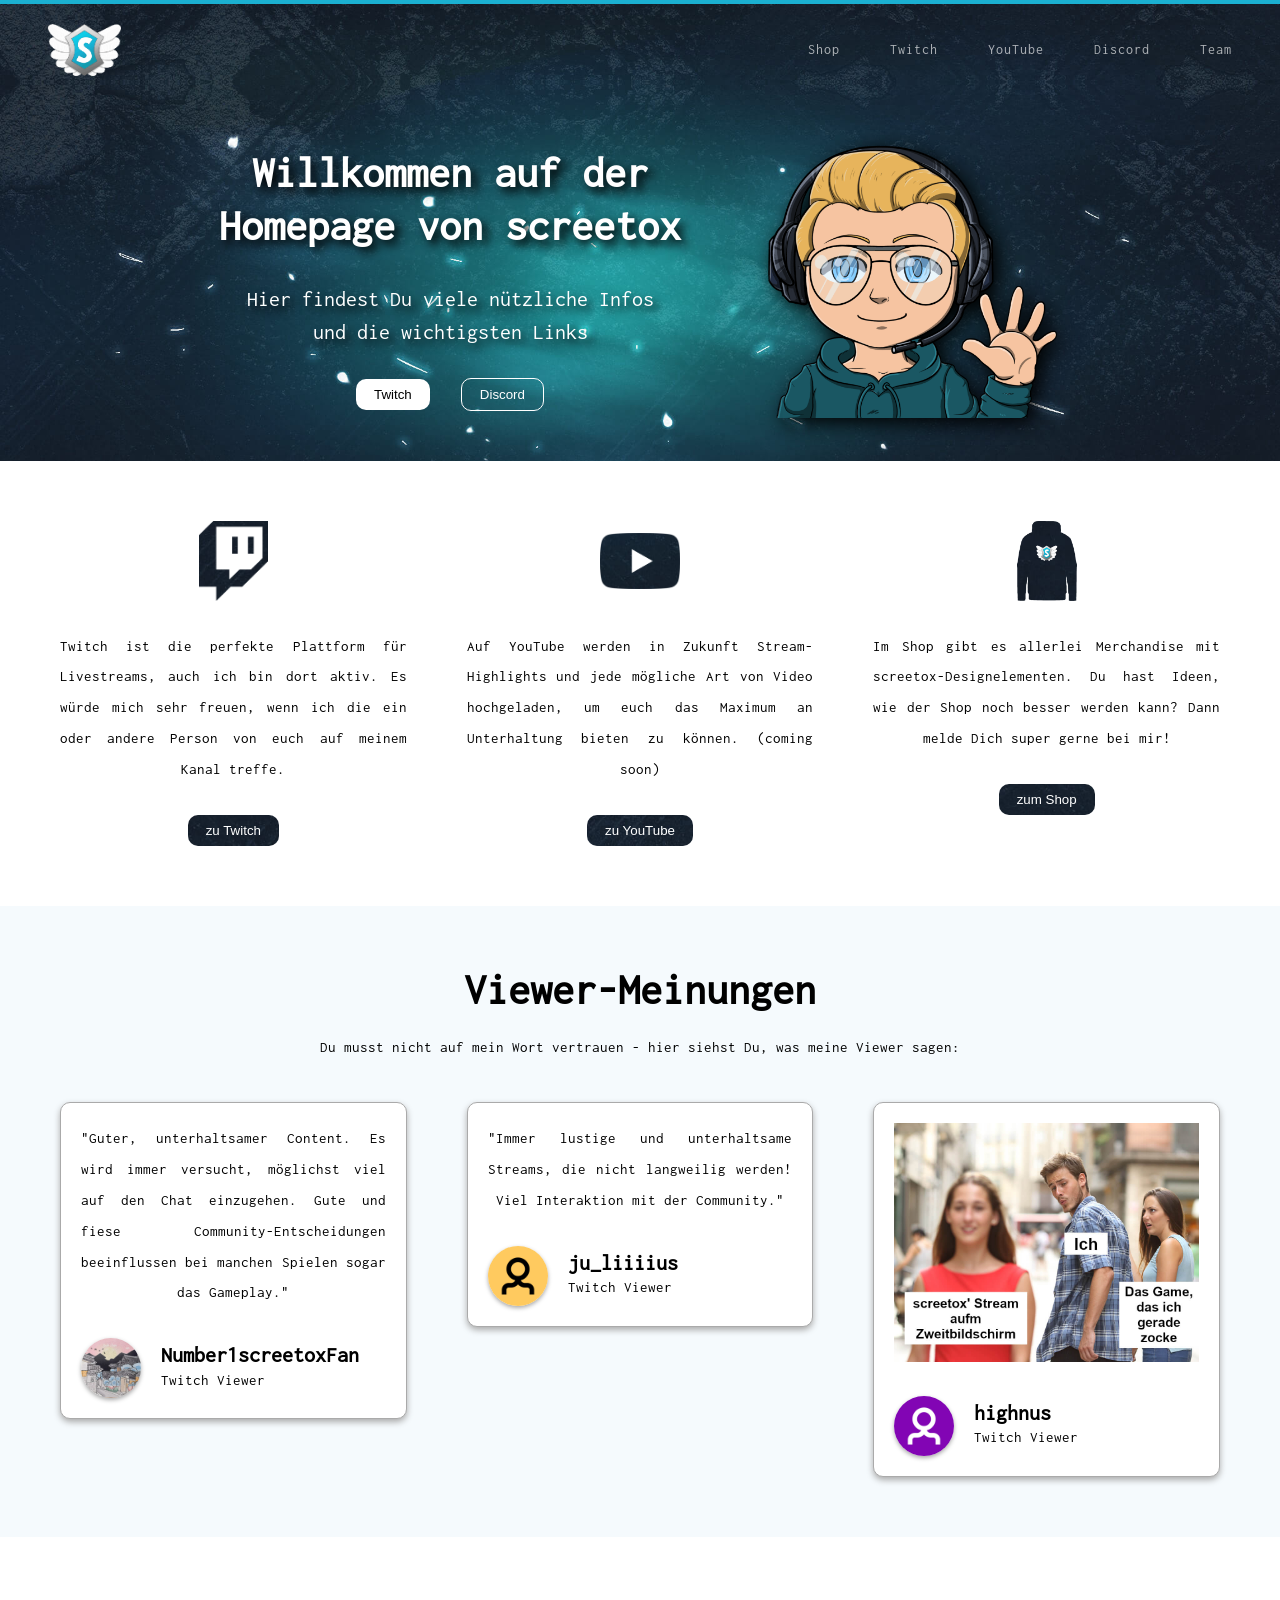
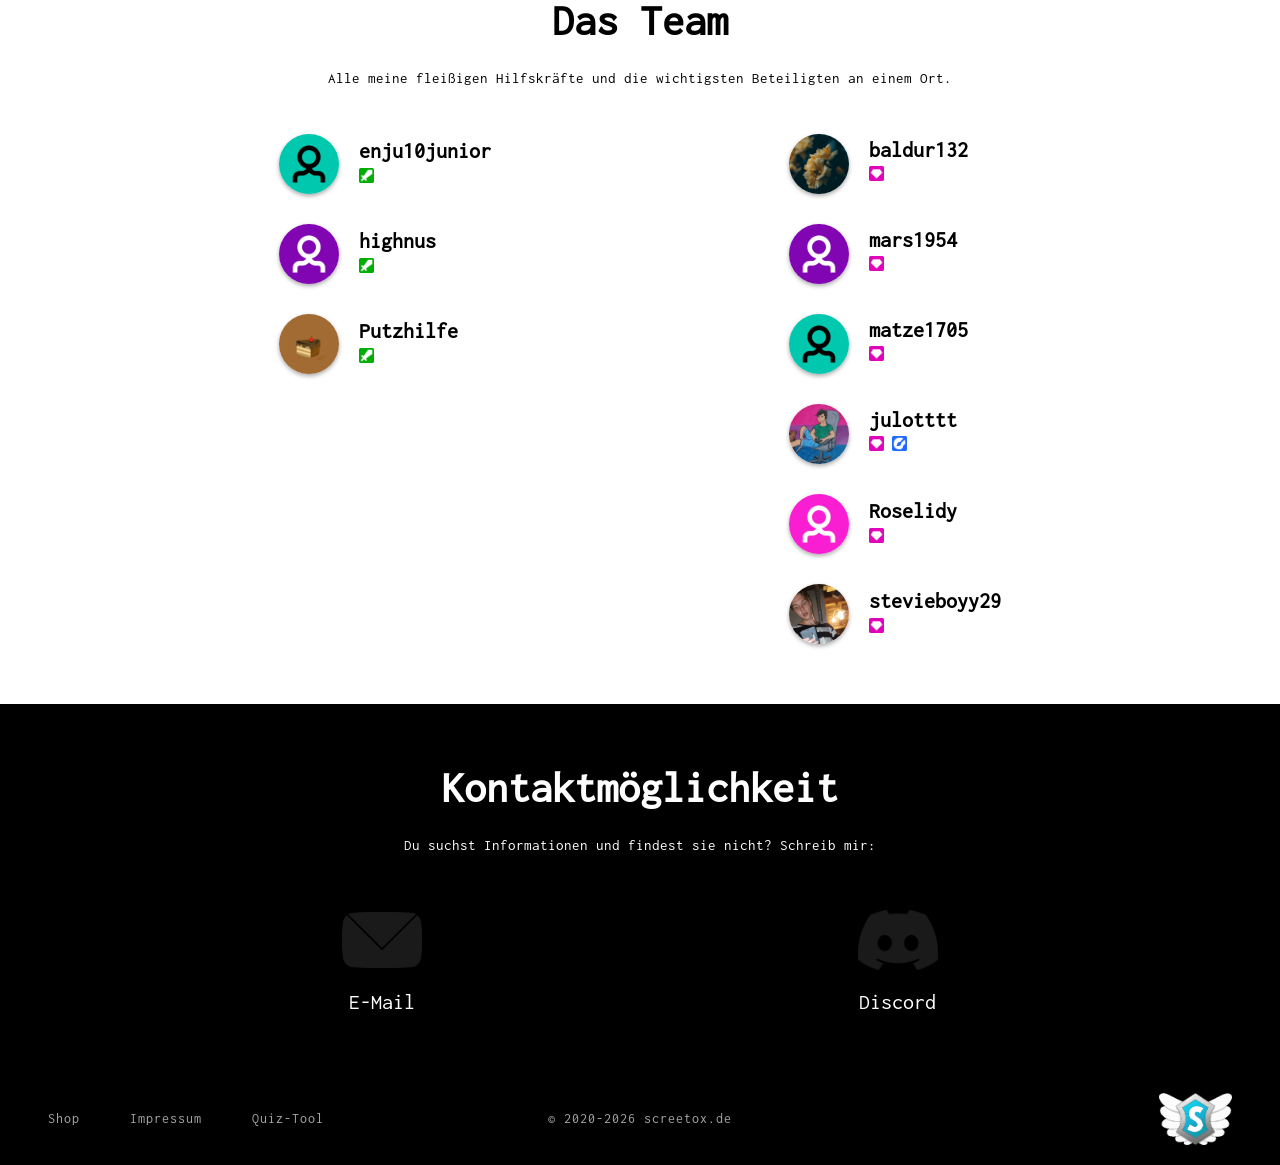
==== index.html @ 268672b5 "non embedded clips" ====
<!DOCTYPE html>
<html lang="de">
<head>
    <meta charset="UTF-8">
    <meta name="viewport" content="width=device-width, initial-scale=1.0">
    <link rel="icon" type="image/x-icon" href="./files/img/favicon.ico">
    <link rel="stylesheet" href="./css/inconsolata.css">
    <link rel="stylesheet" href="./css/style.css">
    <link rel="stylesheet" href="./css/index.css">
    <title>screetox.de</title>
</head>

<body>
    <hr id="top-hr">
    <div id="header">
        <div id="top-menu">
            <a href="./"><img class="website-logo" src="./files/img/logo_2021_klein.png"></a>
            <nav id="header-nav">
                <a href="./shop">Shop</a>
                <a target="_blank" rel="noopener noreferrer" href="https://twitch.tv/screetox">Twitch</a>
                <a target="_blank" rel="noopener noreferrer" href="https://www.youtube.com/channel/UCErEad8EovKrByoIZPC6yhQ?sub_confirmation=1">YouTube</a>
                <a target="_blank" rel="noopener noreferrer" href="https://discord.gg/a7yewEFapG">Discord</a>
                <a href="./#clips" id="clips-link-header-nav">Clips</a>
                <a href="./#team">Team</a>
            </nav>
        </div>
        <div id="welcome">
            <div id="welcome-text">
                <h1>Willkommen auf der<br>Homepage von screetox</h1>
                <p>Hier findest Du viele nützliche Infos<br>und die wichtigsten Links</p>
                <div>
                    <button id="header-button-1" onclick="toTwitch()">Twitch</button>
                    <button id="header-button-2" onclick="toDiscord()">Discord</button>
                </div>
            </div>
            <img id="welcome-img" src="./files/img/emote-wave.png">
        </div>
    </div>

    <div id="main">
        <div id="links" class="main-section-1">
            <div id="twitch-link" class="link-item">
                <div class="link-icon-effect">
                    <a target="_blank" rel="noopener noreferrer" href="https://twitch.tv/screetox">
                        <img src="./files/img/twitch-logo.png">
                    </a>
                </div>
                <p>Twitch ist die perfekte Plattform für Livestreams, auch ich bin dort aktiv. Es würde mich sehr freuen, wenn ich die ein oder andere Person von euch auf meinem Kanal treffe.</p>
                <button class="link-button" onclick="toTwitch()">zu Twitch</button>
            </div>
            <div id="youtube-link" class="link-item">
                <div class="link-icon-effect">
                    <a target="_blank" rel="noopener noreferrer" href="https://www.youtube.com/channel/UCErEad8EovKrByoIZPC6yhQ?sub_confirmation=1">
                        <img src="./files/img/youtube-logo.png">
                    </a>
                </div>
                <p>Auf YouTube werden in Zukunft Stream-Highlights und jede mögliche Art von Video hochgeladen, um euch das Maximum an Unterhaltung bieten zu können. (coming soon)</p>
                <button class="link-button" onclick="toYouTube()">zu YouTube</button>
            </div>
            <div id="shop-link" class="link-item">
                <div class="link-icon-effect">
                    <a href="./shop">
                        <img src="./files/img/shop-logo.png">
                    </a>
                </div>
                <p>Im Shop gibt es allerlei Merchandise mit screetox-Designelementen. Du hast Ideen, wie der Shop noch besser werden kann? Dann melde Dich super gerne bei mir!</p>
                <button class="link-button" onclick="toShop()">zum Shop</button>
            </div>
        </div>
        <div id="opinions" class="main-section-2">
            <h1>Viewer-Meinungen</h1>
            <h2>Du musst nicht auf mein Wort vertrauen - hier siehst Du, was meine Viewer sagen:</h2>
            <div id="opinion-boxes">
                <div class="opinion-box">
                    <p>"Guter, unterhaltsamer Content. Es wird immer versucht, möglichst viel auf den Chat einzugehen. Gute und fiese Community-Entscheidungen beeinflussen bei manchen Spielen sogar das Gameplay."</p>
                    <div class="twitch-user">
                        <img class="user-img" src="./files/img/number1screetoxfan.jpg">
                        <a target="_blank" rel="noopener noreferrer" href="https://twitch.tv/number1screetoxfan"><h4>Number1screetoxFan</h4></a>
                        <div>Twitch Viewer</div>
                    </div>
                </div>
                <div class="opinion-box">
                    <p>"Immer lustige und unterhaltsame Streams, die nicht langweilig werden! Viel Interaktion mit der Community."</p>
                    <div class="twitch-user">
                        <img class="user-img" src="./files/img/ju_liiiius.jpg">
                        <a target="_blank" rel="noopener noreferrer" href="https://twitch.tv/ju_liiiius"><h4>ju_liiiius</h4></a>
                        <div>Twitch Viewer</div>
                    </div>
                </div>
                <div class="opinion-box">
                    <img src="./files/img/highnuskommentarzuscreetox.jpg">
                    <div class="twitch-user">
                        <img class="user-img" src="./files/img/highnus.jpg">
                        <a target="_blank" rel="noopener noreferrer" href="https://twitch.tv/highnus"><h4>highnus</h4></a>
                        <div>Twitch Viewer</div>
                    </div>
                </div>
            </div>
        </div>
        <div id="clips" class="main-section-3">
            <h1>Stream Clips</h1>
            <h2>Noch immer nicht am Stream interessiert? Hier sind ein paar Clips, um Dir genauere Einblicke in meine Streams zu ermöglichen und Dich noch mehr zu motivieren, einmal dabei zu sein.</h2>
            <div id="clips-block">
                <div class="clip">
                    <h2>&darr; Stefan: "Bro, das weiß doch jeder, wie easy". Auch Stefan: &darr;</h2>
                    <video width="544" height="306" controls>
                        <source src="./files/vid/quiz-clip.mp4" type="video/mp4">
                    </video>
                </div>
                <div class="clip">
                    <h2>&darr; screetox pisst sich ein xD &darr;</h2>
                    <video width="544" height="306" controls>
                        <source src="./files/vid/detroit-clip.mp4" type="video/mp4">
                    </video>
                </div>
                <div class="clip">
                    <h2>&darr; Eine angenehme Überraschung für screetox &darr;</h2>
                    <video width="544" height="306" controls>
                        <source src="./files/vid/grounded-clip.mp4" type="video/mp4">
                    </video>
                </div>
                <div class="clip">
                    <h2>&darr; First Try mit Ankündigung und Abpraller &darr;</h2>
                    <video width="544" height="306" controls>
                        <source src="./files/vid/basketball-clip.mp4" type="video/mp4">
                    </video>
                </div>
            </div>
        </div>
        <div id="team" class="main-section-4">
            <h1>Das Team</h1>
            <h2>Alle meine fleißigen Hilfskräfte und die wichtigsten Beteiligten an einem Ort.</h2>
            <div id="team-grid">
                <div id="team-mods">
                    <div id="mods">
                        <div class="twitch-user">
                            <img class="user-img" src="./files/img/enju10junior.jpg">
                            <a target="_blank" rel="noopener noreferrer" href="https://twitch.tv/enju10junior"><h4>enju10junior</h4></a>
                            <img class="role-icon" src="./files/img/mod.png">
                        </div>
                        <div class="twitch-user">
                            <img class="user-img" src="./files/img/highnus.jpg">
                            <a target="_blank" rel="noopener noreferrer" href="https://twitch.tv/highnus"><h4>highnus</h4></a>
                            <img class="role-icon" src="./files/img/mod.png">
                        </div>
                        <div class="twitch-user">
                            <img class="user-img" src="./files/img/putzhilfe.jpg">
                            <a target="_blank" rel="noopener noreferrer" href="https://twitch.tv/putzhilfe"><h4>Putzhilfe</h4></a>
                            <img class="role-icon" src="./files/img/mod.png">
                        </div>
                    </div>
                </div>
                <div id="team-vips">
                    <div id="vips">
                        <div class="twitch-user">
                            <img class="user-img" src="./files/img/baldur132.jpg">
                            <a target="_blank" rel="noopener noreferrer" href="https://twitch.tv/baldur132"><h4>baldur132</h4></a>
                            <div>
                                <img class="role-icon" src="./files/img/vip.png">
                            </div>
                        </div>
                        <div class="twitch-user">
                            <img class="user-img" src="./files/img/mars1954.jpg">
                            <a target="_blank" rel="noopener noreferrer" href="https://twitch.tv/mars1954"><h4>mars1954</h4></a>
                            <div>
                                <img class="role-icon" src="./files/img/vip.png">
                            </div>
                        </div>
                        <div class="twitch-user">
                            <img class="user-img" src="./files/img/matze1705.jpg">
                            <a target="_blank" rel="noopener noreferrer" href="https://twitch.tv/matze1705"><h4>matze1705</h4></a>
                            <div>
                                <img class="role-icon" src="./files/img/vip.png">
                            </div>
                        </div>
                        <div class="twitch-user">
                            <img class="user-img" src="./files/img/julotttt.jpg">
                            <a target="_blank" rel="noopener noreferrer" href="https://twitch.tv/julotttt"><h4>julotttt</h4></a>
                            <div>
                                <img class="role-icon" src="./files/img/vip.png">
                                <img class="role-icon" src="./files/img/artist.png">
                            </div>
                        </div>
                        <div class="twitch-user">
                            <img class="user-img" src="./files/img/roselidy.jpg">
                            <a target="_blank" rel="noopener noreferrer" href="https://twitch.tv/roselidy"><h4>Roselidy</h4></a>
                            <img class="role-icon" src="./files/img/vip.png">
                        </div>
                        <div class="twitch-user">
                            <img class="user-img" src="./files/img/stevieboyy29.jpg">
                            <a target="_blank" rel="noopener noreferrer" href="https://twitch.tv/stevieboyy29"><h4>stevieboyy29</h4></a>
                            <img class="role-icon" src="./files/img/vip.png">
                        </div>
                    </div>
                </div>
            </div>
        </div>
        <div id="contact" class="contact-form">
            <h1>Kontaktmöglichkeit</h1>
            <h2>Du suchst Informationen und findest sie nicht? Schreib mir:</h2>
            <div id="contact-links">
                <div id="mail-link" class="link-item">
                    <div class="link-icon-effect">
                        <a target="_blank" rel="noopener noreferrer" href="mailto:mail@screetox.de">
                            <img src="./files/img/mail-logo.png">
                        </a>
                    </div>
                    <a href="mailto:mail@screetox.de">E-Mail</a>
                </div>
                <div id="discord-link" class="link-item">
                    <div class="link-icon-effect">
                        <a target="_blank" rel="noopener noreferrer" href="https://discord.gg/a7yewEFapG">
                            <img src="./files/img/discord-logo.png">
                        </a>
                    </div>
                    <a target="_blank" rel="noopener noreferrer" href="https://discord.gg/a7yewEFapG">Discord</a>
                </div>
            </div>
        </div>
    </div>

    <div id="footer">
        <div id="bottom-menu">
                <nav id="footer-nav">
                    <a href="./shop" id="shop-link-footer">Shop</a>
                    <a href="./impressum">Impressum</a>
                    <a href="./quiz" id="quiz-tool-link">Quiz-Tool</a>
                </nav>
                <div id="copyright"></div>
                <div id="footer-img">
                    <a href="./"><img class="website-logo" src="./files/img/logo_2021_klein.png"></a>
                </div>
        </div>
    </div>

    <script src="./js/script.js"></script>
    <script src="./js/index.js"></script>
</body>
</html>
---- css/inconsolata.css ----
/* vietnamese */
@font-face {
	font-family: 'Inconsolata';
	font-style: normal;
	font-weight: 400;
	font-stretch: 100%;
	src: url([data-uri]);
	unicode-range: U+0102-0103, U+0110-0111, U+0128-0129, U+0168-0169, U+01A0-01A1, U+01AF-01B0, U+1EA0-1EF9, U+20AB;
}
/* latin-ext */
@font-face {
	font-family: 'Inconsolata';
	font-style: normal;
	font-weight: 400;
	font-stretch: 100%;
	src: url([data-uri]);
	unicode-range: U+0100-024F, U+0259, U+1E00-1EFF, U+2020, U+20A0-20AB, U+20AD-20CF, U+2113, U+2C60-2C7F, U+A720-A7FF;
}
/* latin */
@font-face {
	font-family: 'Inconsolata';
	font-style: normal;
	font-weight: 400;
	font-stretch: 100%;
	src: url([data-uri]);
	unicode-range: U+0000-00FF, U+0131, U+0152-0153, U+02BB-02BC, U+02C6, U+02DA, U+02DC, U+2000-206F, U+2074, U+20AC, U+2122, U+2191, U+2193, U+2212, U+2215, U+FEFF, U+FFFD;
}
---- css/style.css ----
* {
    margin: 0;
    padding: 0;
}

body {
    font-family: 'Inconsolata';
    font-size: 22px;

    background-image: url(../files/img/Unique-youtube-banner-blank_180.jpg);
    background-color: #000;
    background-repeat: no-repeat;
    background-attachment: fixed;
    background-position: center;
    background-size: cover;
}

a {
    color: inherit;
    text-decoration: none;
}

.website-logo {
    max-height: 52px;
    display: block;
}

#top-hr {
    border: 2px solid #1BB0D1;
}

#header, #footer {
    max-width: 1400px;
    margin: 0 auto;
}

#top-menu, #bottom-menu {
    display: flex;
    justify-content: space-between;
    align-items: center;

    height: 72px;
    padding: 10px calc(40px + 0.6em);

    color: #ffffffa6;
    font-weight: 400;
    font-style: normal;
    font-size: 14px;
    line-height: 160%;
    letter-spacing: 1px;
    text-transform: none;
}

#main {
    max-width: 1400px;
    margin: 0 auto;
    text-align: center;
}

#header-nav, #footer-nav {
    display: flex;
    gap: 10px 50px;
    align-items: center;
}

#footer-nav {
    margin-right: auto;
    flex: 1;
}

#copyright {
    cursor: default;
    display: flex;
    justify-content: center;
    flex: 1;
}

#footer-img {
    display: flex;
    justify-content: end;
    flex: 1;
}

@media only screen and (max-width: 925.98px) {
    #footer-img {
        display: none;
    }

    #copyright {
        justify-content: end;
    }
}

@media only screen and (max-width: 670.98px) {
    #header-nav {
        display: none;
    }

    #top-menu {
        justify-content: center;
    }
}

@media only screen and (max-width: 464.98px) {
    #bottom-menu {
        flex-direction: column;
    }

    #footer-nav {
        margin-right: 0;
    }
}
---- css/index.css ----
* {
    transition: opacity .3s, background-color .2s, box-shadow .1s;
}

button {
    padding: 8px 18px;
    border: 0px solid;
    border-radius: 10px;
    cursor: pointer;
}

button:active {
    position: relative;
    top: 1px;
}

.main-section-1, .main-section-3 {
    background-color: #fff;
}

.main-section-2, .main-section-4 {
    background-color: #f5fafd;
}

.main-section-1 {
    border-radius: 30px 30px 0 0;
}

div[class^="main-section-"], div[class*=" main-section-"] {
    padding: 60px;
    color: #000;
}

.link-item {
    width: calc(100%/3);

    display: flex;
    flex-direction: column;
    justify-content: flex-start;
    align-items: center;
    gap: 30px;
}

.link-icon-effect {
    -webkit-mask-repeat: no-repeat;
    mask-repeat: no-repeat;
    -webkit-mask-size: contain;
    mask-size: contain;
    -webkit-mask-position: center;
    mask-position: center;
    display: flex;
    height: 80px;

    background-image: url(../files/img/Unique-youtube-banner-blank_180.jpg);
    background-color: #000;
    background-repeat: no-repeat;
    background-attachment: fixed;
    background-position: center;
    background-size: cover;
}

.link-icon-effect a {
    background-repeat: no-repeat;
    background-position: center;
    background-size: contain;
    align-items: center;
    display: flex;
    height: -moz-fit-content;
    height: fit-content;
    margin: auto 0;
}

.link-icon-effect a img {
    max-width: 80px;
    max-height: 80px;
    opacity: 0;
}

.link-icon-effect a img:hover {
    opacity: 1;
}

.link-button {
    background-image: url(../files/img/Unique-youtube-banner-blank_180.jpg);
    background-color: #000;
    background-repeat: no-repeat;
    background-attachment: fixed;
    background-position: center;
    background-size: cover;
    color: #fff;
}

.link-button:hover {
    box-shadow: 0px 3px 6px #aaa;
}

.clip {
    margin: 0 10px 20px 10px;
}

.opinion-box {
    background-color: #fff;
    border: 1px solid #aaa;
    border-radius: 10px 10px;
    box-shadow: 0px 3px 6px #aaa;
    width: calc(100%/3 - 30px);
    padding: 20px 20px;
    cursor: default;
}

.opinion-box img {
    max-width: 100%;
}

.twitch-user {
    display: grid;
    grid-template-columns: 80px auto;
    grid-template-rows: auto auto;
    align-content: center;
    margin-top: 30px;
}

.twitch-user a, .twitch-user div {
    grid-column: 2;
    text-align: left;
    width: -moz-fit-content;
    width: fit-content;
}

.twitch-user a {
    grid-row: 1;
    align-self: center;
}

.twitch-user div {
    grid-row: 2;
    font-size: 0.7em;
}

.user-img {
    grid-column: 1;
    grid-row: 1 / 3;
    width: 60px;
    height: 60px;
    border-radius: 60px 60px;
    box-shadow: 0px 2px 4px #aaa;
}

.role-icon {
    height: 15px;
    width: 15px;
}

.contact-form {
    padding: 60px;
    background-color: #000000A9;
    color: #fff;
    border-radius: 0 0 30px 30px;
}

#welcome {
    color: #fff;
    display: flex;
    cursor: default;
    flex-direction: row;
    justify-content: center;
    align-items: center;
    text-align: center;
    padding: 0px 60px;
    min-height: 350px;
    gap: 80px;
}

#welcome-text {
    display: flex;
    flex-direction: column;
    justify-content: flex-start;
    align-items: center;
    text-shadow: 5px 5px 10px #000;
    padding: 50px 0;
    gap: 30px;
}

#welcome-text h1 {
    line-height: 1.2em;
}

#welcome-text p {
    line-height: 1.5em;
}

#welcome-img {
    max-height: 300px;
    max-width: 300px;
    -webkit-filter: drop-shadow(5px 5px 10px #000);
    filter: drop-shadow(5px 5px 10px #000);
}

#header-button-1 {
    background-color: #fff;
    margin-right: 20px;
}

#header-button-1:hover {
    background-color: #ffffffcc;
}

#header-button-2 {
    background-color: #00000000;
    border: 1px solid #fff;
    color: #fff;
}

#header-button-2:hover {
    background-color: #ffffff44;
}

#main h1 {
    margin-bottom: 20px;
}

#main h2 {
    font-weight: normal;
    margin-bottom: 40px;
}

#main h3 {
    font-weight: normal;
}

#main p, #main h2 {
    font-size: 0.7em;
    line-height: 2em;
    text-align: justify;
    text-align-last: center;
}

#links, #opinion-boxes {
    display: flex;
    flex-direction: row;
    justify-content: center;
    align-items: flex-start;
    gap: 60px;
}

#twitch-link .link-icon-effect {
    -webkit-mask-image: url(../files/img/twitch-logo.png);
    mask-image: url(../files/img/twitch-logo.png);
}

#youtube-link .link-icon-effect {
    -webkit-mask-image: url(../files/img/youtube-logo.png);
    mask-image: url(../files/img/youtube-logo.png);
}

#shop-link .link-icon-effect {
    -webkit-mask-image: url(../files/img/shop-logo.png);
    mask-image: url(../files/img/shop-logo.png);
}

#mail-link .link-icon-effect {
    -webkit-mask-image: url(../files/img/mail-logo.png);
    mask-image: url(../files/img/mail-logo.png);
}

#discord-link .link-icon-effect {
    -webkit-mask-image: url(../files/img/discord-logo.png);
    mask-image: url(../files/img/discord-logo.png);
}

#shop-link .link-icon-effect a {
    background-image: url(../files/img/shop-logo-placeholder.png);
}

#clips h2 {
    margin: 0 235px 40px 235px;
}

#clips-block {
    width: 100%;
    display: flex;
    justify-content: space-evenly;
    align-items: center;
    flex-wrap: wrap;
}

#clips-block h2 {
    margin: 0;
}

#team h2 {
    margin-bottom: 10px;
}

#team-grid {
    display: grid;
    grid-template-columns: calc(50% - 30px) calc(50% - 30px);
    justify-content: center;
    align-content: center;
    margin: 0 100px;
    gap: 0 60px;
}

#team-mods, #team-vips {
    justify-self: center;
}

#mods, #vips {
    width: -moz-fit-content;
    width: fit-content;
}

#contact-links {
    display: flex;
    flex-direction: row;
    justify-content: space-evenly;
}

#contact-links .link-icon-effect a {
    background-color: #ffffff1a;
}

#mail-link, #discord-link {
    gap: 10px;
}

@media only screen and (max-width: 1400.98px) {
    .main-section-1, .contact-form {
        border-radius: 0;
    }
}

@media only screen and (max-width: 1300.98px) {
    #clips-link-header-nav, #clips {
        display: none;
    }

    .main-section-4 {
        background-color: #fff;
    }
}

@media only screen and (max-width: 1000.98px) {
    #welcome-img, #links p {
        display: none;
    }

    #opinion-boxes {
        flex-direction: column;
        align-content: center;
        align-items: center;
        gap: 20px;
    }

    .opinion-box {
        width: 400px;
    }

    #team-grid {
        margin: 0;
    }
}

@media only screen and (max-width: 670.98px) {
    #links button, #welcome-text button, #quiz-tool-link {
        display: none;
    }

    .opinion-box {
        width: auto;
        max-width: 400px;
    }

    .twitch-user {
        grid-template-columns: 60px auto;
    }

    .user-img {
        width: 50px;
        height: 50px;
    }
}

@media only screen and (max-width: 535.98px) {
    #welcome-text p, #opinions, #team, #shop-link-footer, #contact h2 {
        display: none;
    }

    #welcome-text h1, #contact h1 {
        font-size: 30px;
    }
}

@media only screen and (max-width: 400.98px) {
    #shop-link, #contact {
        display: none;
    }
}
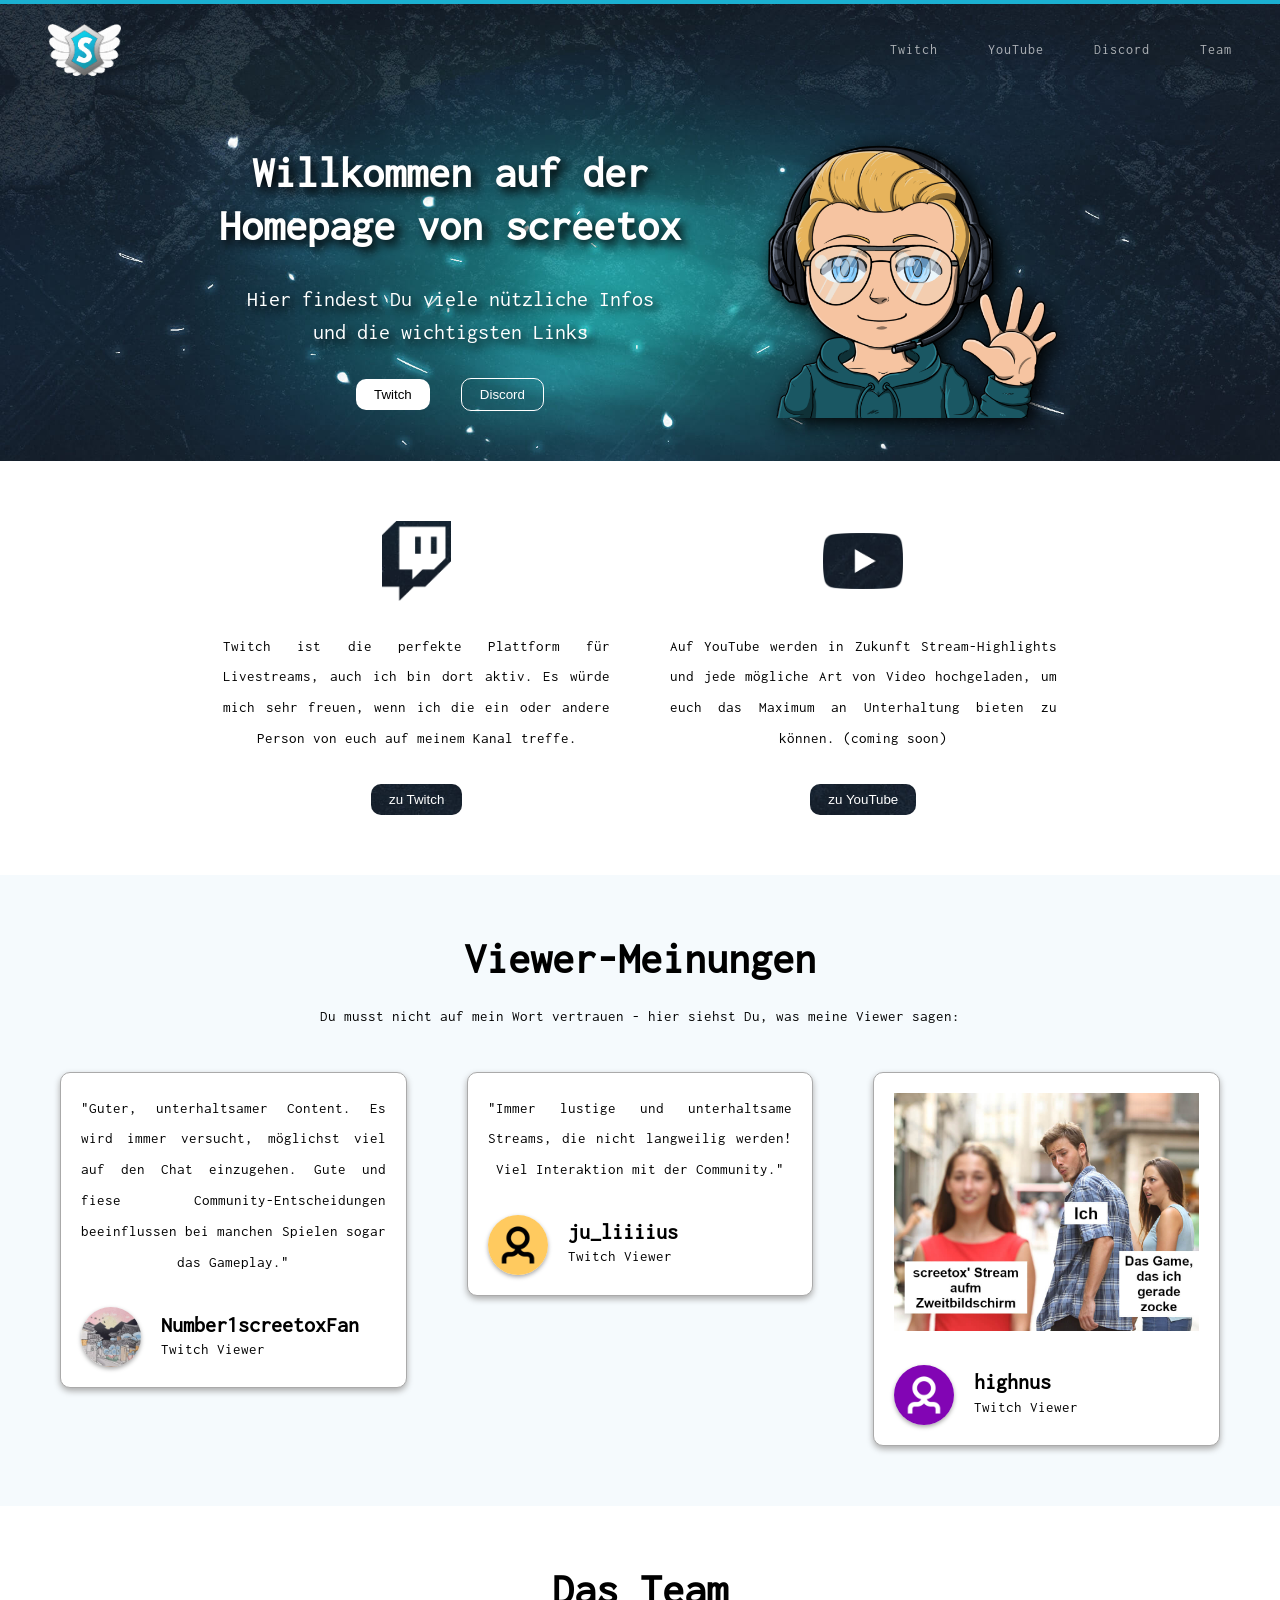
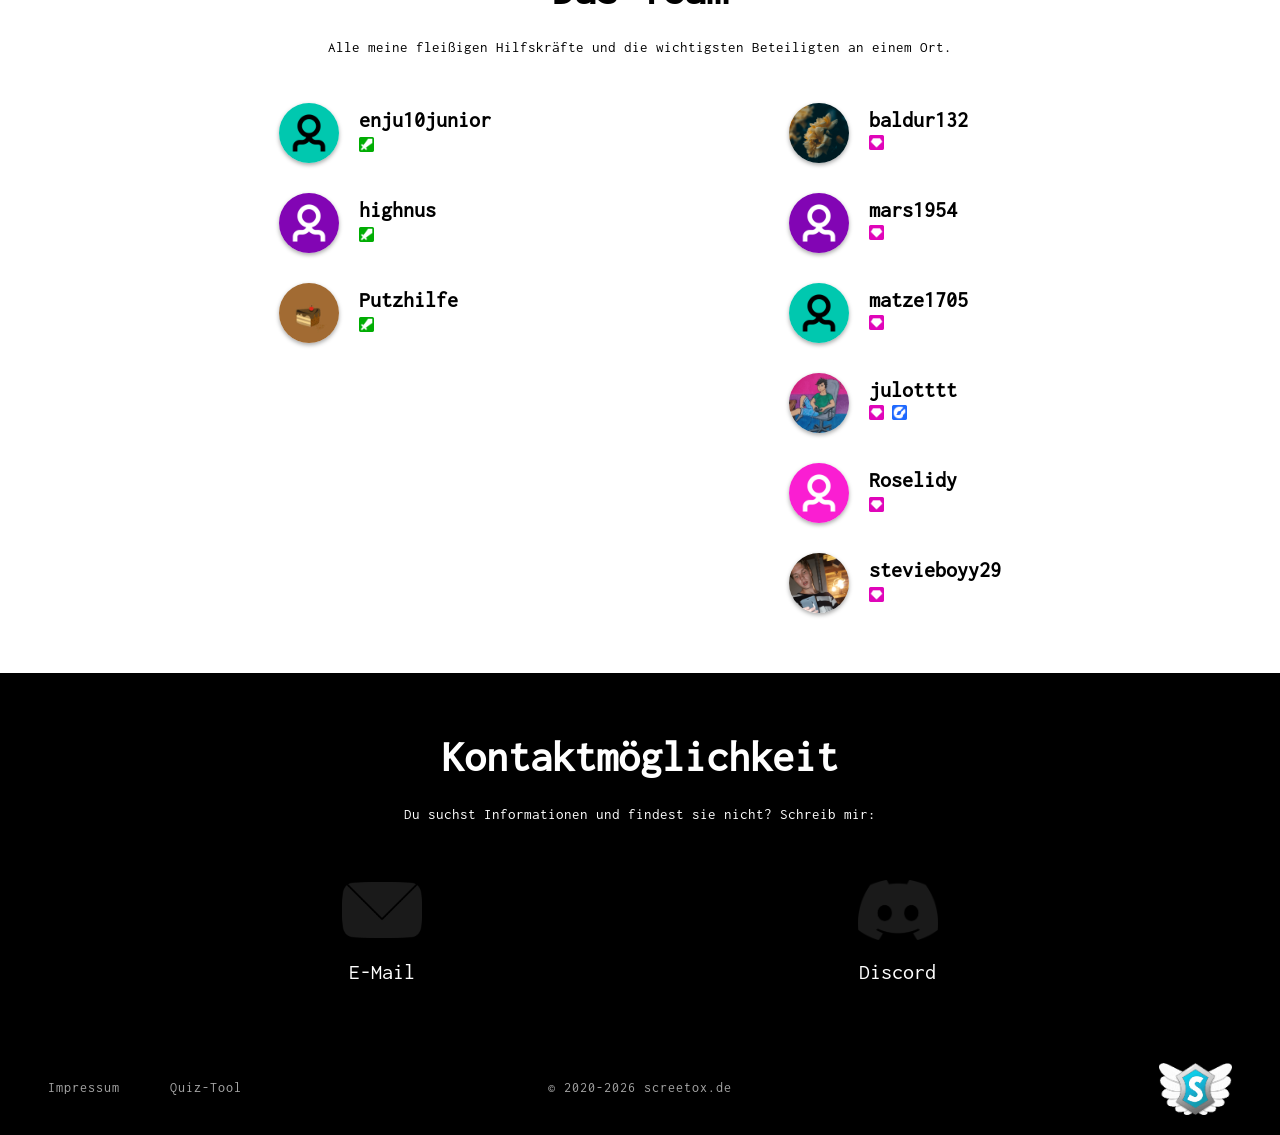
==== commit 66cd0674: "removed shop" ====
--- a/index.html
+++ b/index.html
@@ -16,7 +16,6 @@
         <div id="top-menu">
             <a href="./"><img class="website-logo" src="./files/img/logo_2021_klein.png"></a>
             <nav id="header-nav">
-                <a href="./shop">Shop</a>
                 <a target="_blank" rel="noopener noreferrer" href="https://twitch.tv/screetox">Twitch</a>
                 <a target="_blank" rel="noopener noreferrer" href="https://www.youtube.com/channel/UCErEad8EovKrByoIZPC6yhQ?sub_confirmation=1">YouTube</a>
                 <a target="_blank" rel="noopener noreferrer" href="https://discord.gg/a7yewEFapG">Discord</a>
@@ -56,15 +55,6 @@
                 </div>
                 <p>Auf YouTube werden in Zukunft Stream-Highlights und jede mögliche Art von Video hochgeladen, um euch das Maximum an Unterhaltung bieten zu können. (coming soon)</p>
                 <button class="link-button" onclick="toYouTube()">zu YouTube</button>
-            </div>
-            <div id="shop-link" class="link-item">
-                <div class="link-icon-effect">
-                    <a href="./shop">
-                        <img src="./files/img/shop-logo.png">
-                    </a>
-                </div>
-                <p>Im Shop gibt es allerlei Merchandise mit screetox-Designelementen. Du hast Ideen, wie der Shop noch besser werden kann? Dann melde Dich super gerne bei mir!</p>
-                <button class="link-button" onclick="toShop()">zum Shop</button>
             </div>
         </div>
         <div id="opinions" class="main-section-2">
@@ -103,25 +93,25 @@
             <div id="clips-block">
                 <div class="clip">
                     <h2>&darr; Stefan: "Bro, das weiß doch jeder, wie easy". Auch Stefan: &darr;</h2>
-                    <video width="544" height="306" controls>
+                    <video width="544" height="306" preload="none" controls poster="./files/img/quiz-clip.jpg">
                         <source src="./files/vid/quiz-clip.mp4" type="video/mp4">
                     </video>
                 </div>
                 <div class="clip">
                     <h2>&darr; screetox pisst sich ein xD &darr;</h2>
-                    <video width="544" height="306" controls>
+                    <video width="544" height="306" preload="none" controls poster="./files/img/detroit-clip.jpg">
                         <source src="./files/vid/detroit-clip.mp4" type="video/mp4">
                     </video>
                 </div>
                 <div class="clip">
                     <h2>&darr; Eine angenehme Überraschung für screetox &darr;</h2>
-                    <video width="544" height="306" controls>
+                    <video width="544" height="306" preload="none" controls poster="./files/img/grounded-clip.jpg">
                         <source src="./files/vid/grounded-clip.mp4" type="video/mp4">
                     </video>
                 </div>
                 <div class="clip">
                     <h2>&darr; First Try mit Ankündigung und Abpraller &darr;</h2>
-                    <video width="544" height="306" controls>
+                    <video width="544" height="306" preload="none" controls poster="./files/img/basketball-clip.jpg">
                         <source src="./files/vid/basketball-clip.mp4" type="video/mp4">
                     </video>
                 </div>
@@ -222,11 +212,10 @@
     <div id="footer">
         <div id="bottom-menu">
                 <nav id="footer-nav">
-                    <a href="./shop" id="shop-link-footer">Shop</a>
                     <a href="./impressum">Impressum</a>
                     <a href="./quiz" id="quiz-tool-link">Quiz-Tool</a>
                 </nav>
-                <div id="copyright"></div>
+                <div id="copyright">© 2020-2025 screetox.de</div>
                 <div id="footer-img">
                     <a href="./"><img class="website-logo" src="./files/img/logo_2021_klein.png"></a>
                 </div>
--- a/css/style.css
+++ b/css/style.css
@@ -1,6 +1,10 @@
 * {
     margin: 0;
     padding: 0;
+}
+
+html {
+    scroll-behavior: smooth;
 }
 
 body {
--- a/css/index.css
+++ b/css/index.css
@@ -253,11 +253,6 @@
     mask-image: url(../files/img/youtube-logo.png);
 }
 
-#shop-link .link-icon-effect {
-    -webkit-mask-image: url(../files/img/shop-logo.png);
-    mask-image: url(../files/img/shop-logo.png);
-}
-
 #mail-link .link-icon-effect {
     -webkit-mask-image: url(../files/img/mail-logo.png);
     mask-image: url(../files/img/mail-logo.png);
@@ -266,10 +261,6 @@
 #discord-link .link-icon-effect {
     -webkit-mask-image: url(../files/img/discord-logo.png);
     mask-image: url(../files/img/discord-logo.png);
-}
-
-#shop-link .link-icon-effect a {
-    background-image: url(../files/img/shop-logo-placeholder.png);
 }
 
 #clips h2 {
@@ -382,7 +373,7 @@
 }
 
 @media only screen and (max-width: 535.98px) {
-    #welcome-text p, #opinions, #team, #shop-link-footer, #contact h2 {
+    #welcome-text p, #opinions, #team, #contact h2 {
         display: none;
     }
 
@@ -392,7 +383,7 @@
 }
 
 @media only screen and (max-width: 400.98px) {
-    #shop-link, #contact {
-        display: none;
-    }
-}
+    #contact {
+        display: none;
+    }
+}
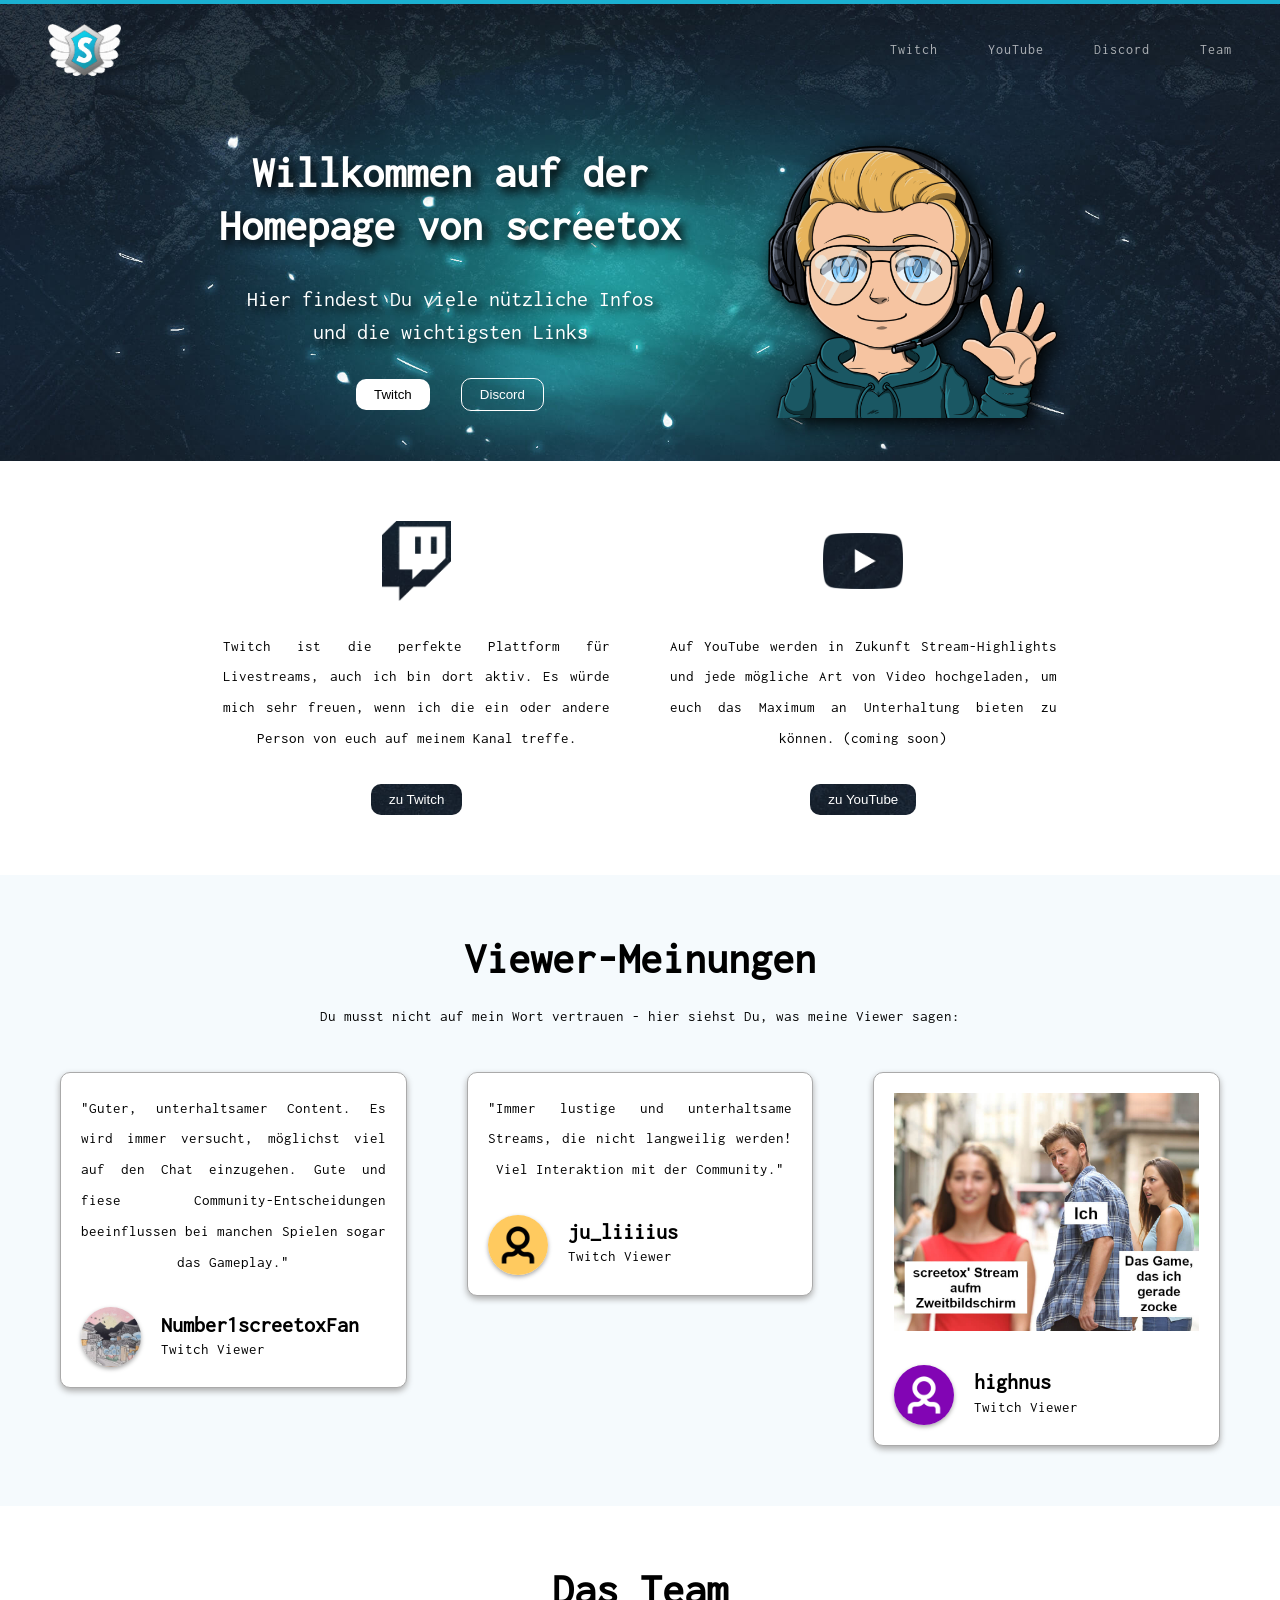
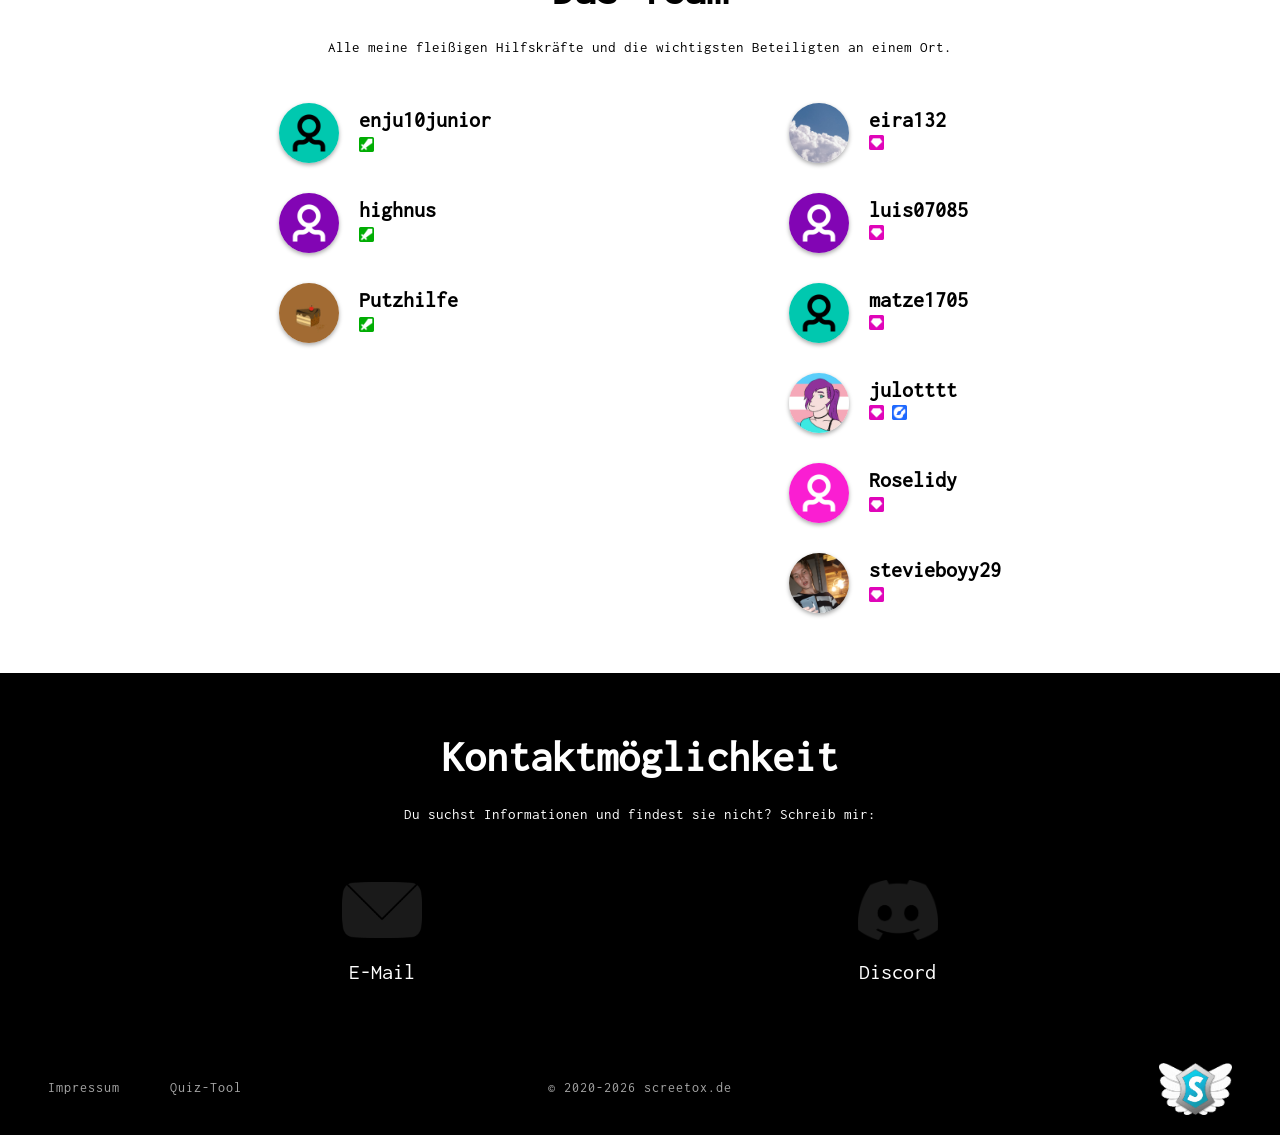
==== commit 134d3335: "team update" ====
--- a/index.html
+++ b/index.html
@@ -143,15 +143,15 @@
                 <div id="team-vips">
                     <div id="vips">
                         <div class="twitch-user">
-                            <img class="user-img" src="./files/img/baldur132.jpg">
-                            <a target="_blank" rel="noopener noreferrer" href="https://twitch.tv/baldur132"><h4>baldur132</h4></a>
-                            <div>
-                                <img class="role-icon" src="./files/img/vip.png">
-                            </div>
-                        </div>
-                        <div class="twitch-user">
-                            <img class="user-img" src="./files/img/mars1954.jpg">
-                            <a target="_blank" rel="noopener noreferrer" href="https://twitch.tv/mars1954"><h4>mars1954</h4></a>
+                            <img class="user-img" src="./files/img/eira132.jpg">
+                            <a target="_blank" rel="noopener noreferrer" href="https://twitch.tv/eira132"><h4>eira132</h4></a>
+                            <div>
+                                <img class="role-icon" src="./files/img/vip.png">
+                            </div>
+                        </div>
+                        <div class="twitch-user">
+                            <img class="user-img" src="./files/img/luis07085.jpg">
+                            <a target="_blank" rel="noopener noreferrer" href="https://twitch.tv/luis07085"><h4>luis07085</h4></a>
                             <div>
                                 <img class="role-icon" src="./files/img/vip.png">
                             </div>
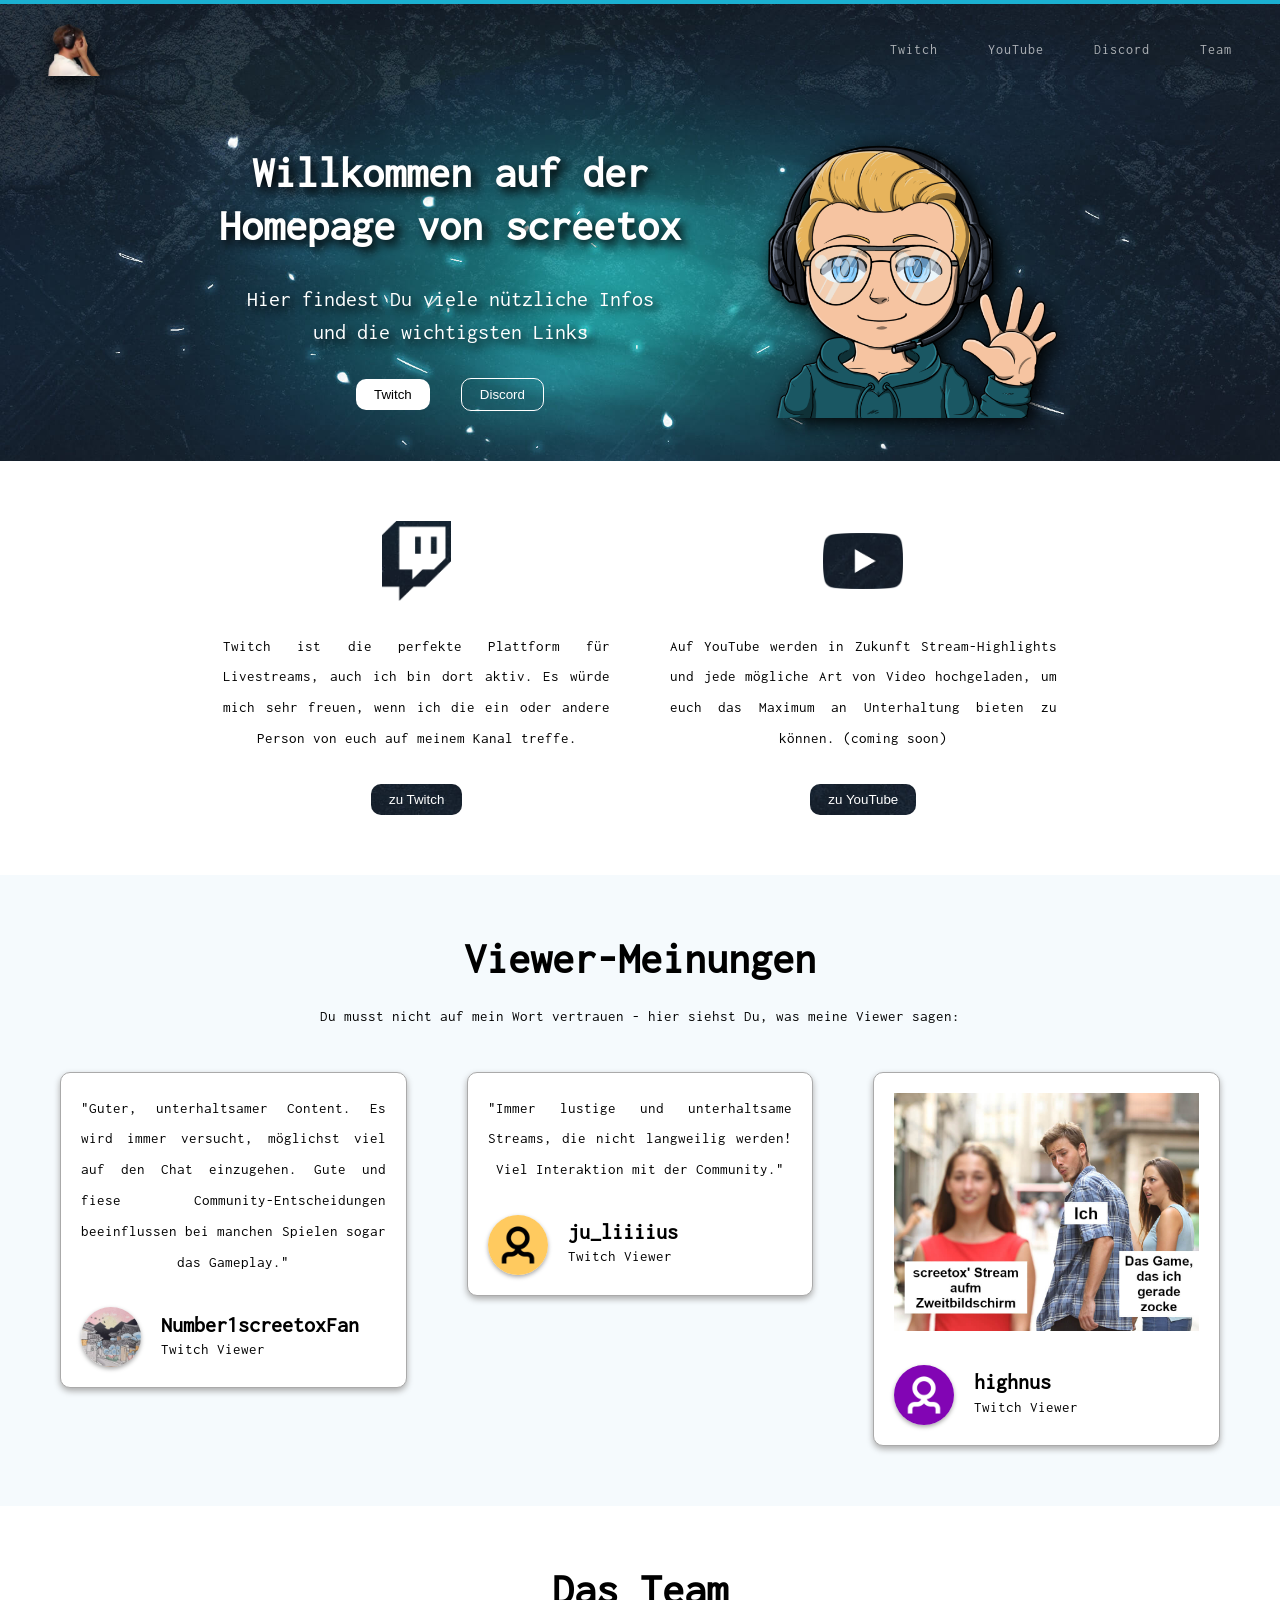
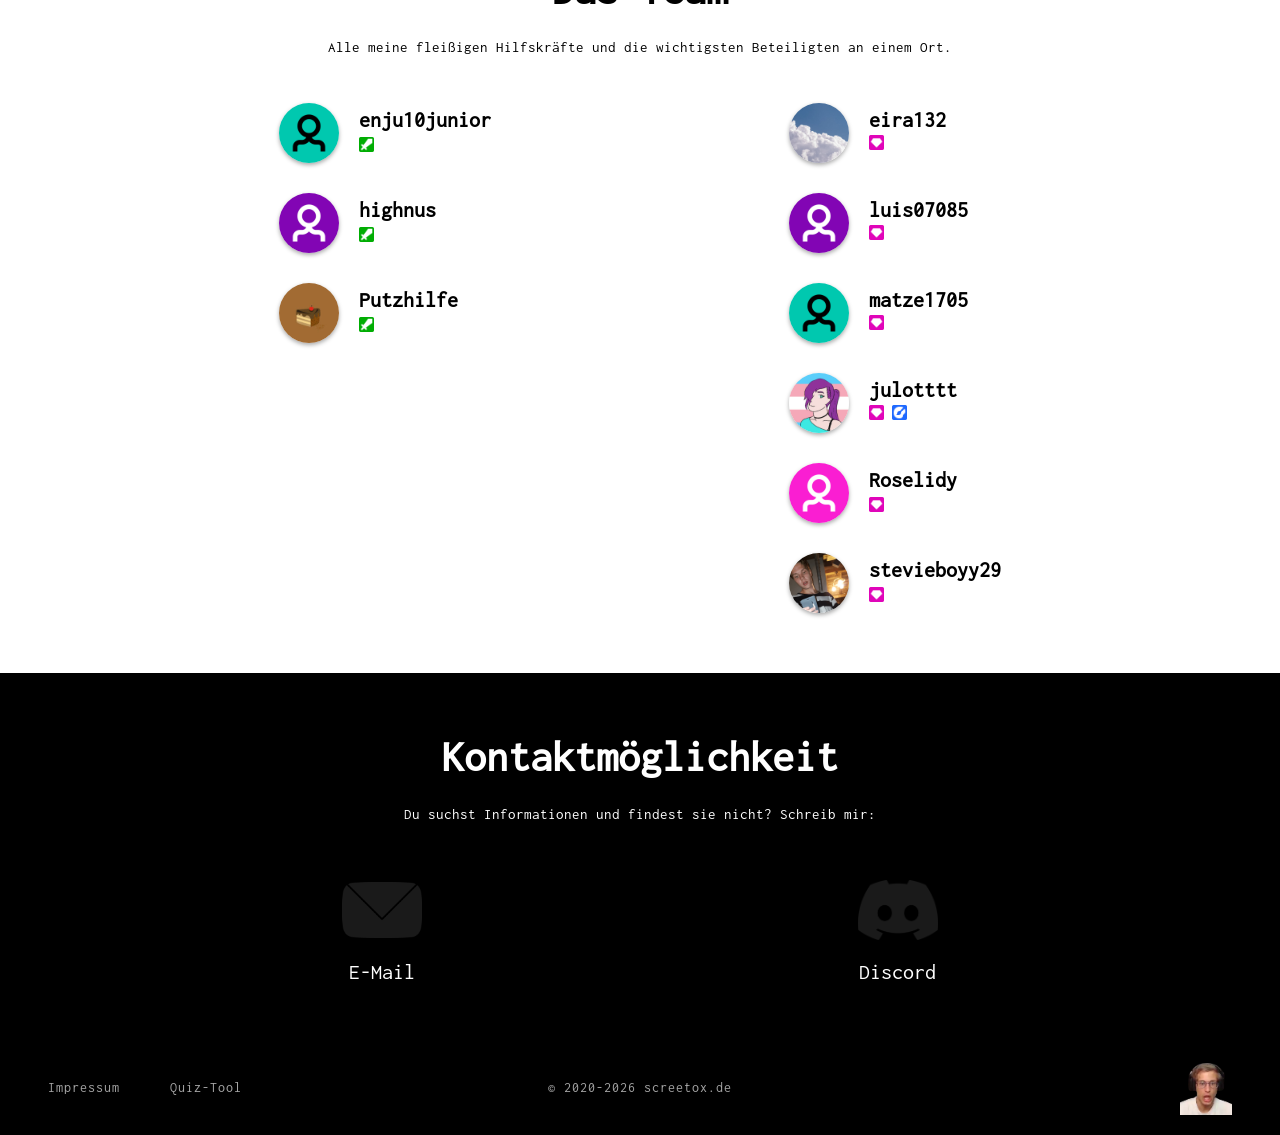
==== commit 9aa81e22: "removed logo" ====
--- a/index.html
+++ b/index.html
@@ -14,7 +14,7 @@
     <hr id="top-hr">
     <div id="header">
         <div id="top-menu">
-            <a href="./"><img class="website-logo" src="./files/img/logo_2021_klein.png"></a>
+            <a href="./"><img id="rotate-emote-1" class="website-logo" src="./files/img/rotate-emote/lol.png"></a>
             <nav id="header-nav">
                 <a target="_blank" rel="noopener noreferrer" href="https://twitch.tv/screetox">Twitch</a>
                 <a target="_blank" rel="noopener noreferrer" href="https://www.youtube.com/channel/UCErEad8EovKrByoIZPC6yhQ?sub_confirmation=1">YouTube</a>
@@ -217,7 +217,7 @@
                 </nav>
                 <div id="copyright">© 2020-2025 screetox.de</div>
                 <div id="footer-img">
-                    <a href="./"><img class="website-logo" src="./files/img/logo_2021_klein.png"></a>
+                    <a href="./"><img id="rotate-emote-2" class="website-logo" src="./files/img/rotate-emote/lol.png"></a>
                 </div>
         </div>
     </div>
--- a/css/style.css
+++ b/css/style.css
@@ -27,6 +27,7 @@
 .website-logo {
     max-height: 52px;
     display: block;
+    filter: drop-shadow(0 5px 10px #000);
 }
 
 #top-hr {
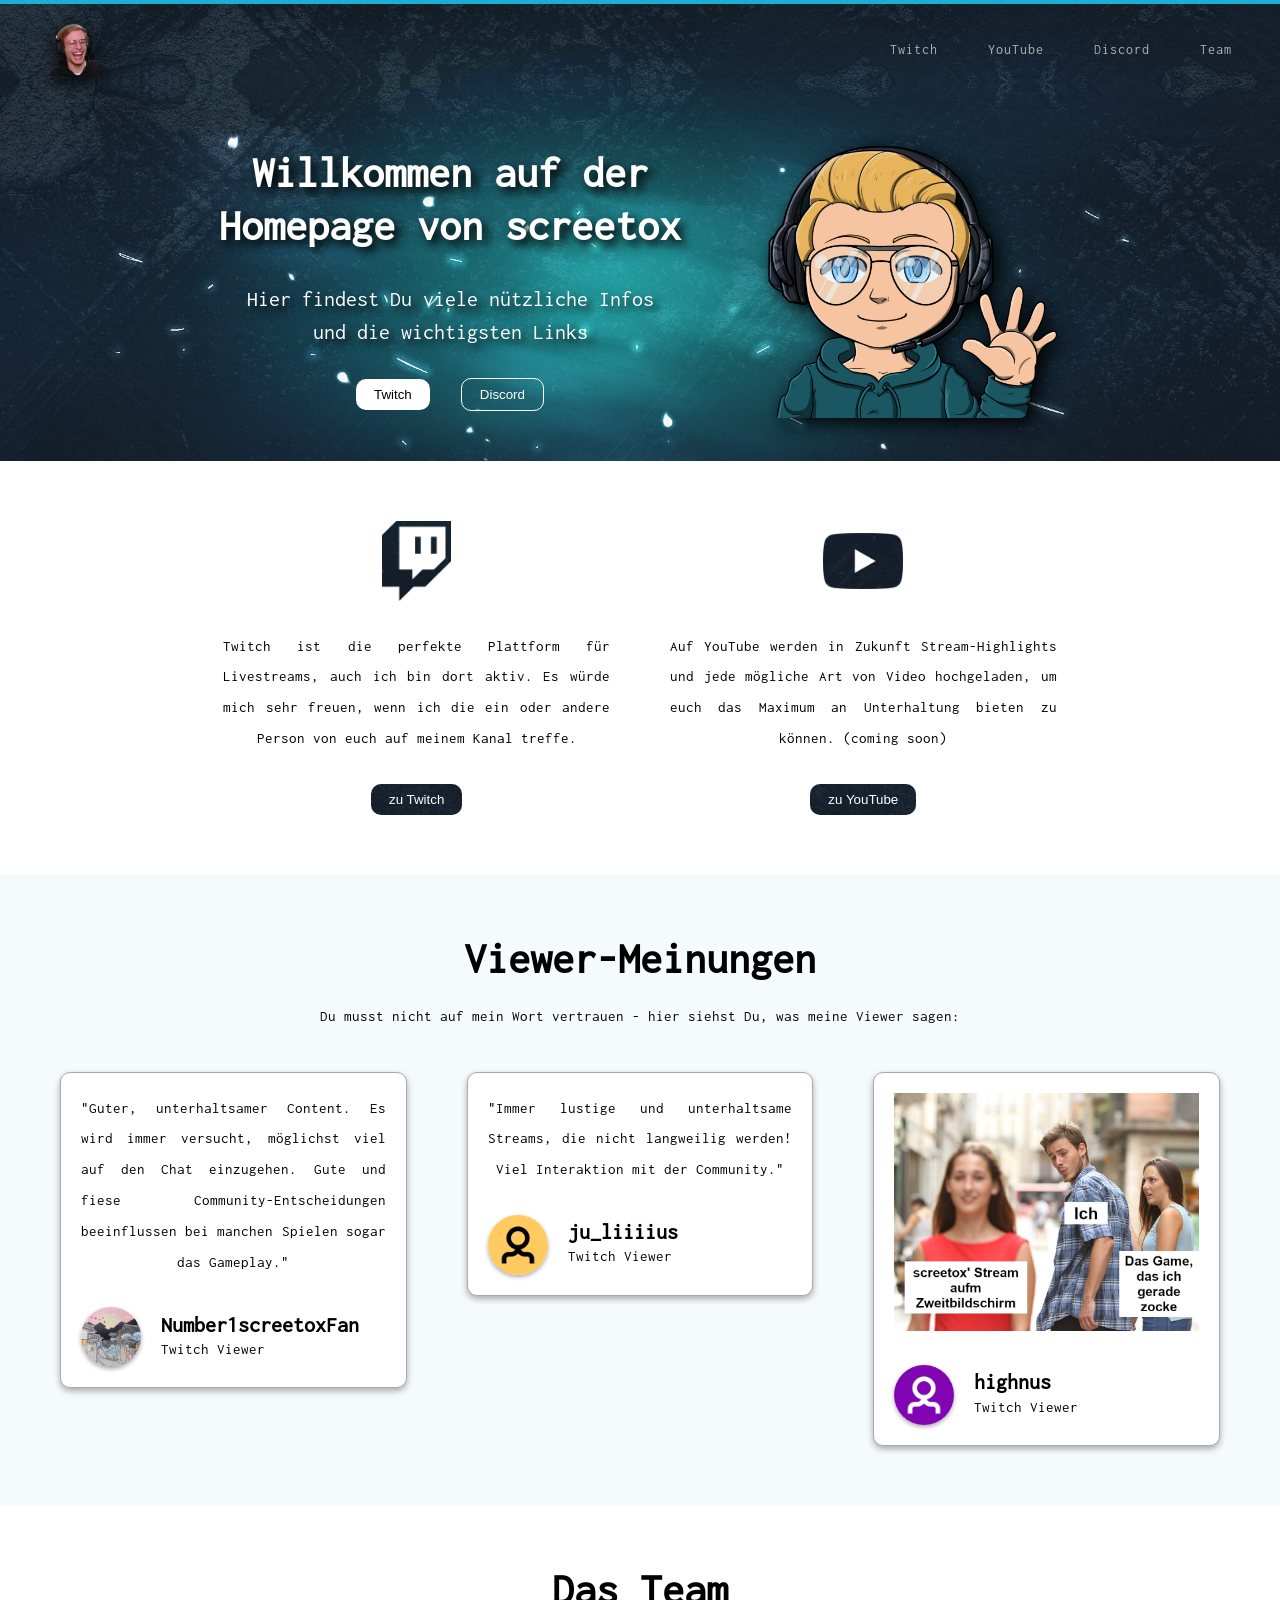
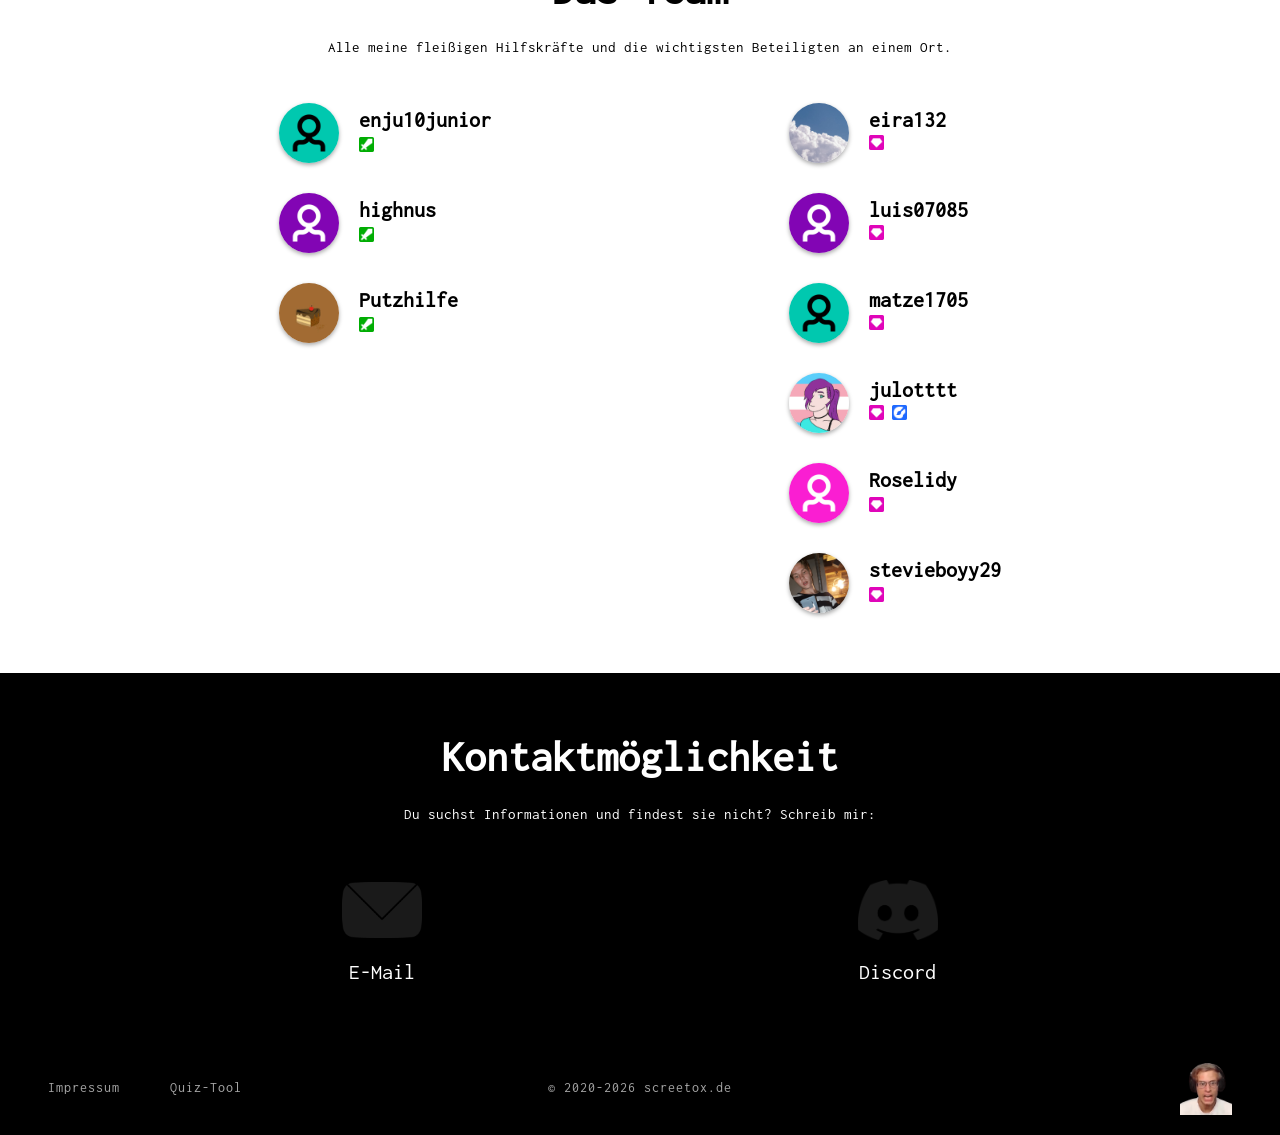
==== commit 2e0f8e26: "update nojs copyright" ====
--- a/index.html
+++ b/index.html
@@ -215,7 +215,7 @@
                     <a href="./impressum">Impressum</a>
                     <a href="./quiz" id="quiz-tool-link">Quiz-Tool</a>
                 </nav>
-                <div id="copyright">© 2020-2025 screetox.de</div>
+                <div id="copyright">© 2020-2026 screetox.de</div>
                 <div id="footer-img">
                     <a href="./"><img id="rotate-emote-2" class="website-logo" src="./files/img/rotate-emote/lol.png"></a>
                 </div>
